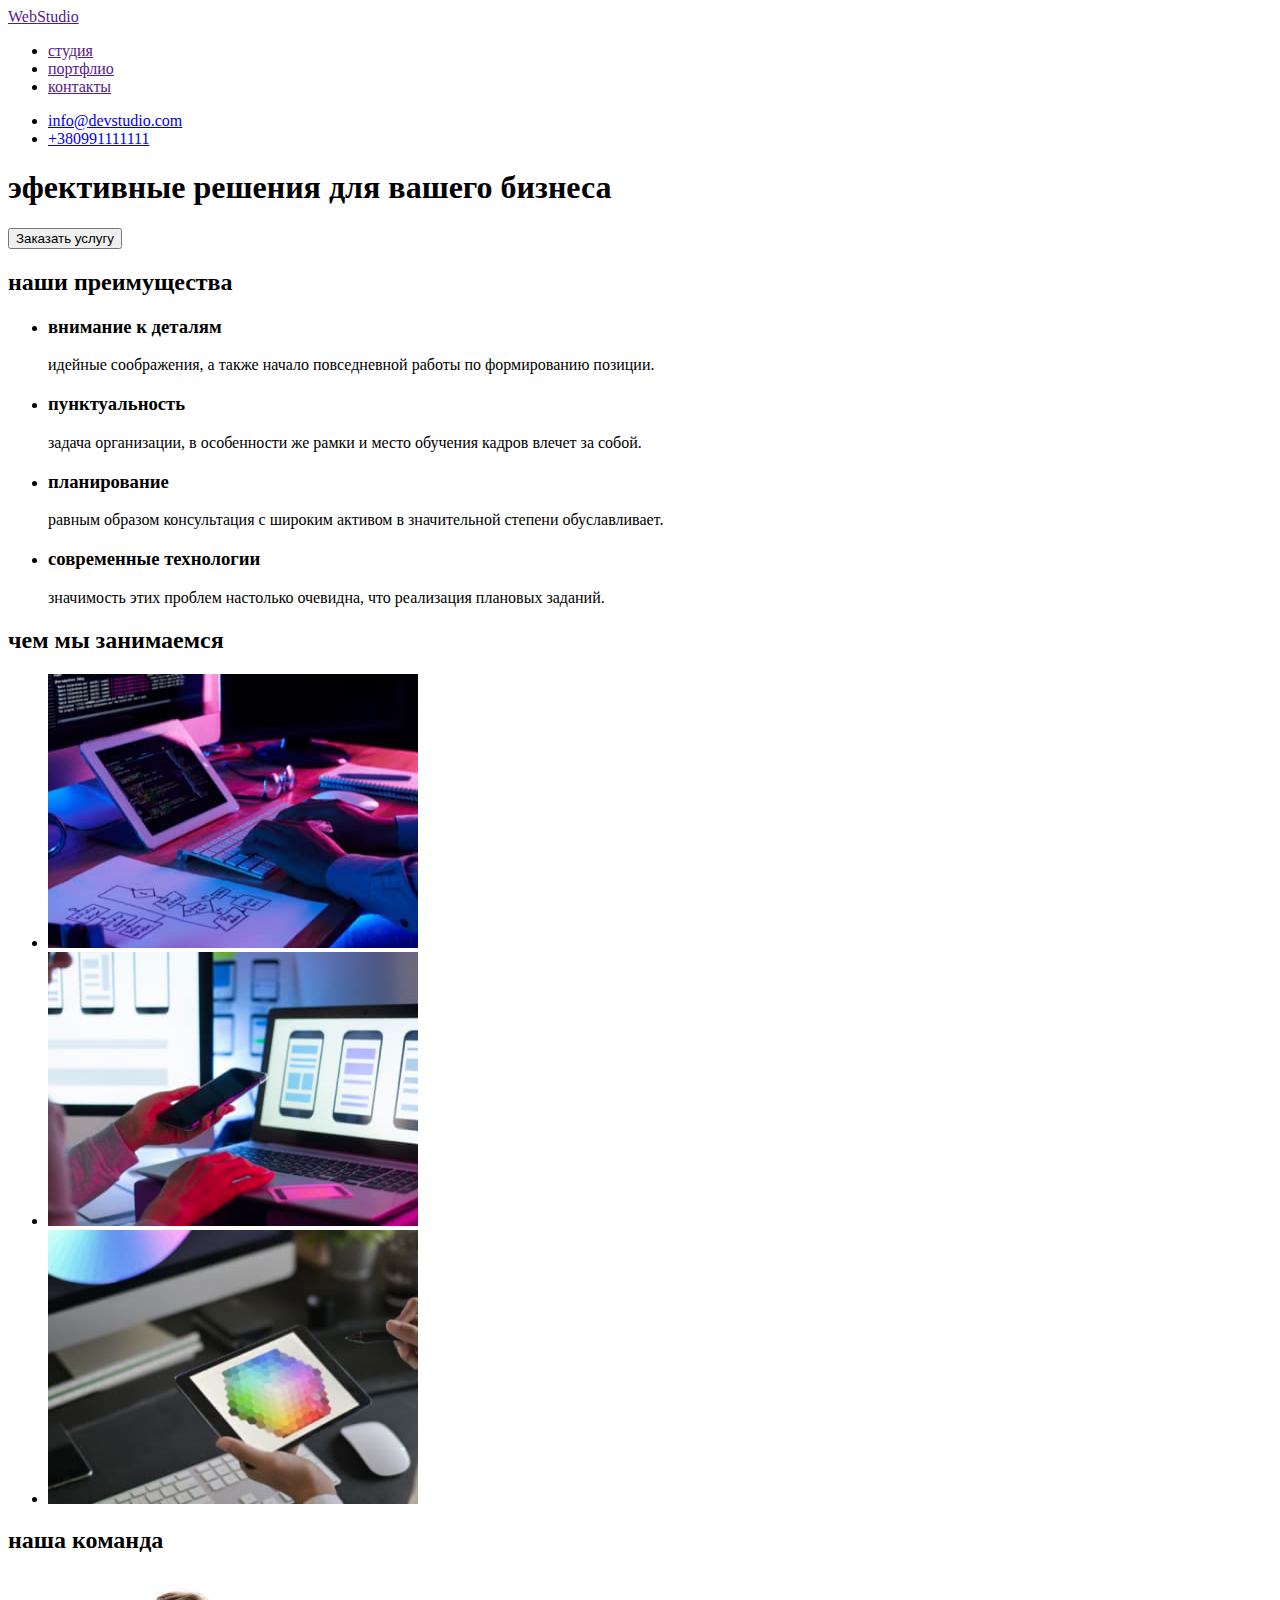
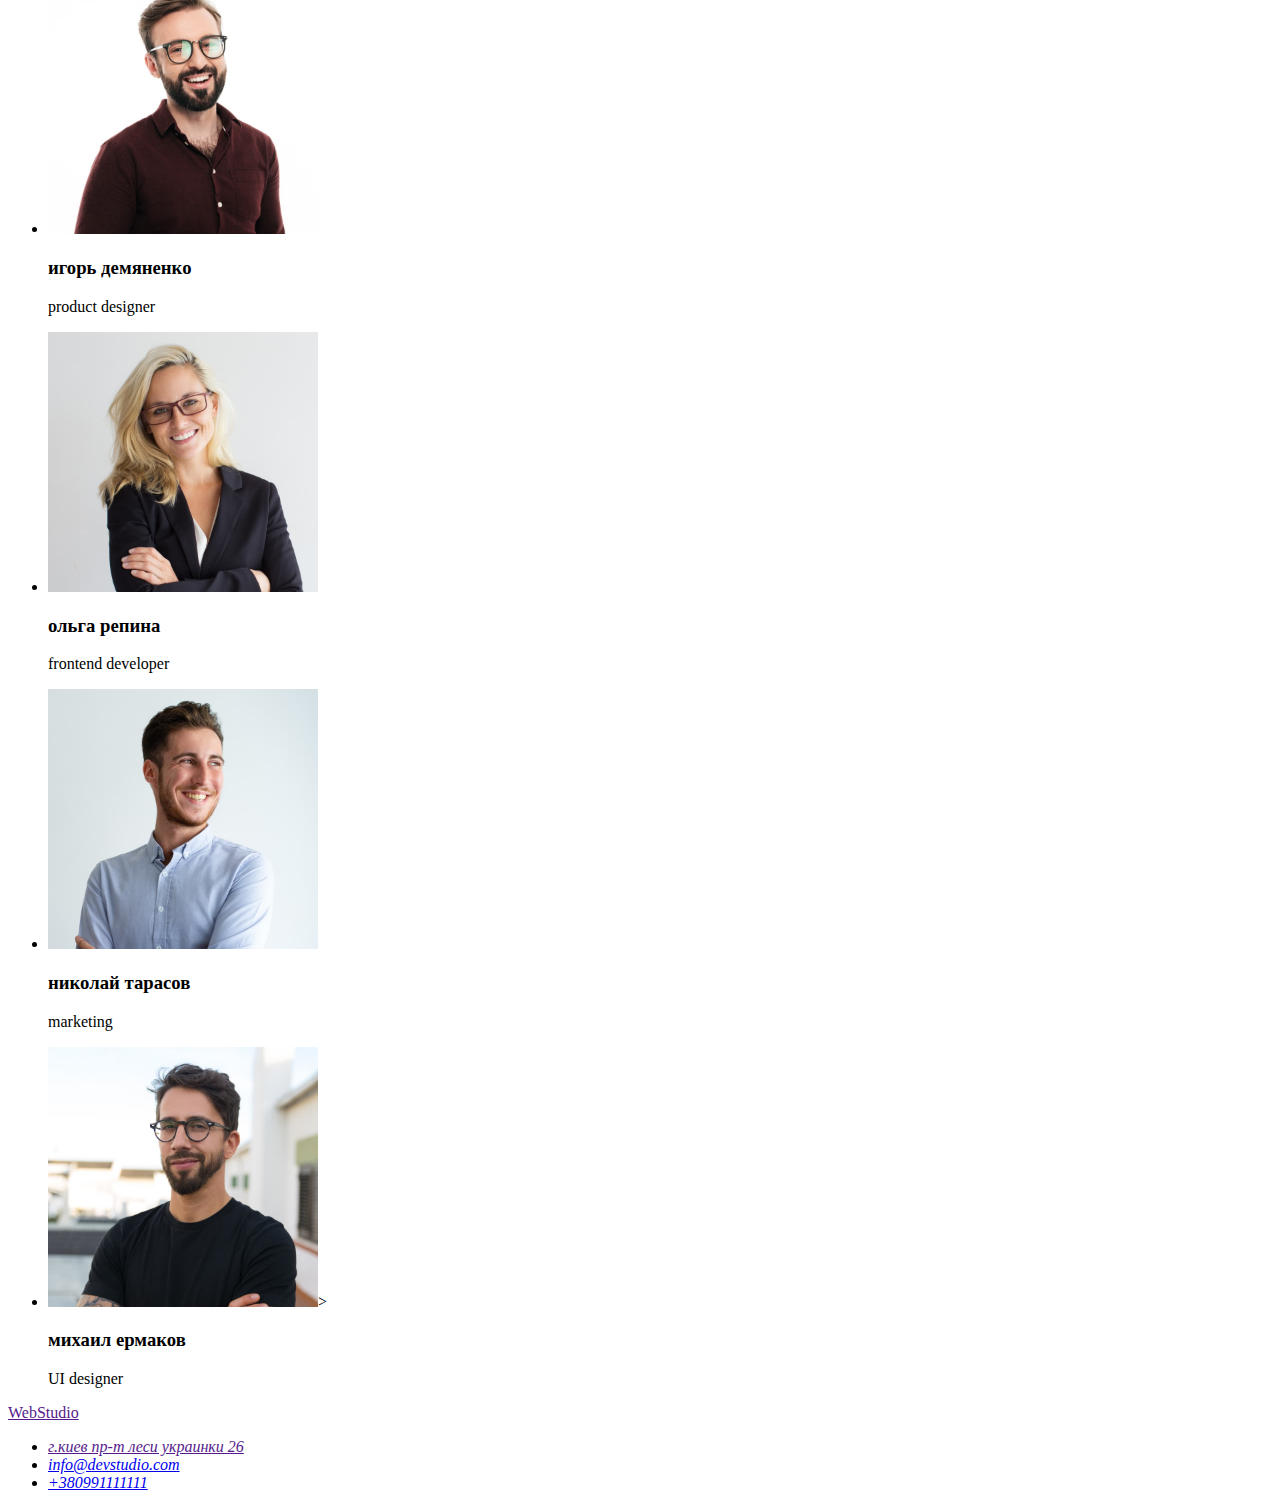
==== index.html @ 28b7150e "start" ====
<!DOCTYPE html>
<html lang="ru">
<head>
    <meta charset="UTF-8" />
    <meta http-equiv="X-UA-Compatible" content="IE=edge" />
    <meta name="viewport" content="width=device-width, initial-scale=1.0" />
    <title>Document</title>
</head>
<body>
    <header>
        <a href="">WebStudio</a>
    <nav>
        <ul>
            <li><a href="">студия</a></li>
            <li><a href="">портфлио</a></li>
            <li><a href="">контакты</a></li>
        </ul>
    </nav>
        <ul>
        <li><a href="info@devstudio.com">info@devstudio.com</a></li>
        <li><a href="+380991111111">+380991111111</a></li>
        </ul>
    </header>
    <main>
        <section>
            <h1>эфективные решения для вашего бизнеса </h1>
            <button type="button">Заказать услугу</button>
        </section>
        <section>
            <h2>наши преимущества</h2>
            <ul>
                <li><h3>внимание к деталям</h3>
                    <p>идейные соображения, а также начало повседневной работы по формированию позиции.</p></li>
                <li> <h3>пунктуальность</h3> 
                    <p> задача организации, в особенности же рамки и место обучения кадров влечет за собой.</p></li>
                <li> <h3>планирование</h3> 
                    <p>равным образом консультация с широким активом в значительной степени обуславливает.</p></li>
                <li> <h3>современные технологии</h3> 
                    <p>значимость этих проблем настолько очевидна, что реализация плановых заданий.</p></li>
            </ul>
                </section>
        <section>
            <h2>чем мы занимаемся</h2>
            <ul>
                <li>
                    <img 
                    src="./images/img-1.jpg" 
                    alt="работает на планшете"
                    width="370"
                    height="274"
                    />
                    </li>
                <li>
                    <img 
                    src="./images/img-2.jpg"
                    alt="держит телефон смотрит в лептоп"
                    width="370"
                    height="274"
                    />
                    </li>
                <li>
                    <img 
                    src="./images/img-3.jpg"
                    alt="рисует в планшете"
                    width="370"
                    height="274"
                    />
                    </li>
            </ul>
        </section>
        <section>
            <h2>наша команда</h2>
            <ul>
                <li>
                    <img 
                    src="./images/img-4.jpg"
                    alt="парень в очках улыбается"
                    width="270"
                    height="260"
                    />
                        <h3>игорь демяненко</h3>
                        <p lang="en">
                        product designer
                        </p>
                    </li>
                <li>
                    <img
                    src="./images/img-5.jpg" 
                    alt="девушка в очках улибается"
                    width="270"
                    height="260"
                    />
                        <h3>ольга репина</h3>
                    <p lang="en">
                    frontend developer
                    </p>
                    </li>
                <li>
                    <img
                    src="./images/img-6.jpg" 
                    alt="парень смотрит в сторону"
                    width="270"
                    height="260"
                    />
                        <h3>николай тарасов</h3>
                    <p lang="en">
                    marketing
                    </p>
                    </li>
                <li>
                    <img 
                    src="./images/img-7.jpg" 
                    alt="парень в очках"
                    width="270"
                    height="260"
                    />>
                        <h3>михаил ермаков </h3>
                    <p lang="en">
                    UI designer
                    </p>
                </li>
            </ul>
        </section>
    </main> 
    <footer>
        <a href="">WebStudio</a>
        <address>
        <ul>
            <li><a href="">г.киев пр-т леси украинки 26</a></li>
            <li><a href="info@devstudio.com">info@devstudio.com</a></li>
            <li><a href="+380991111111">+380991111111</a></li>
            </ul>
        </address>
    </footer>
</body>
</html>
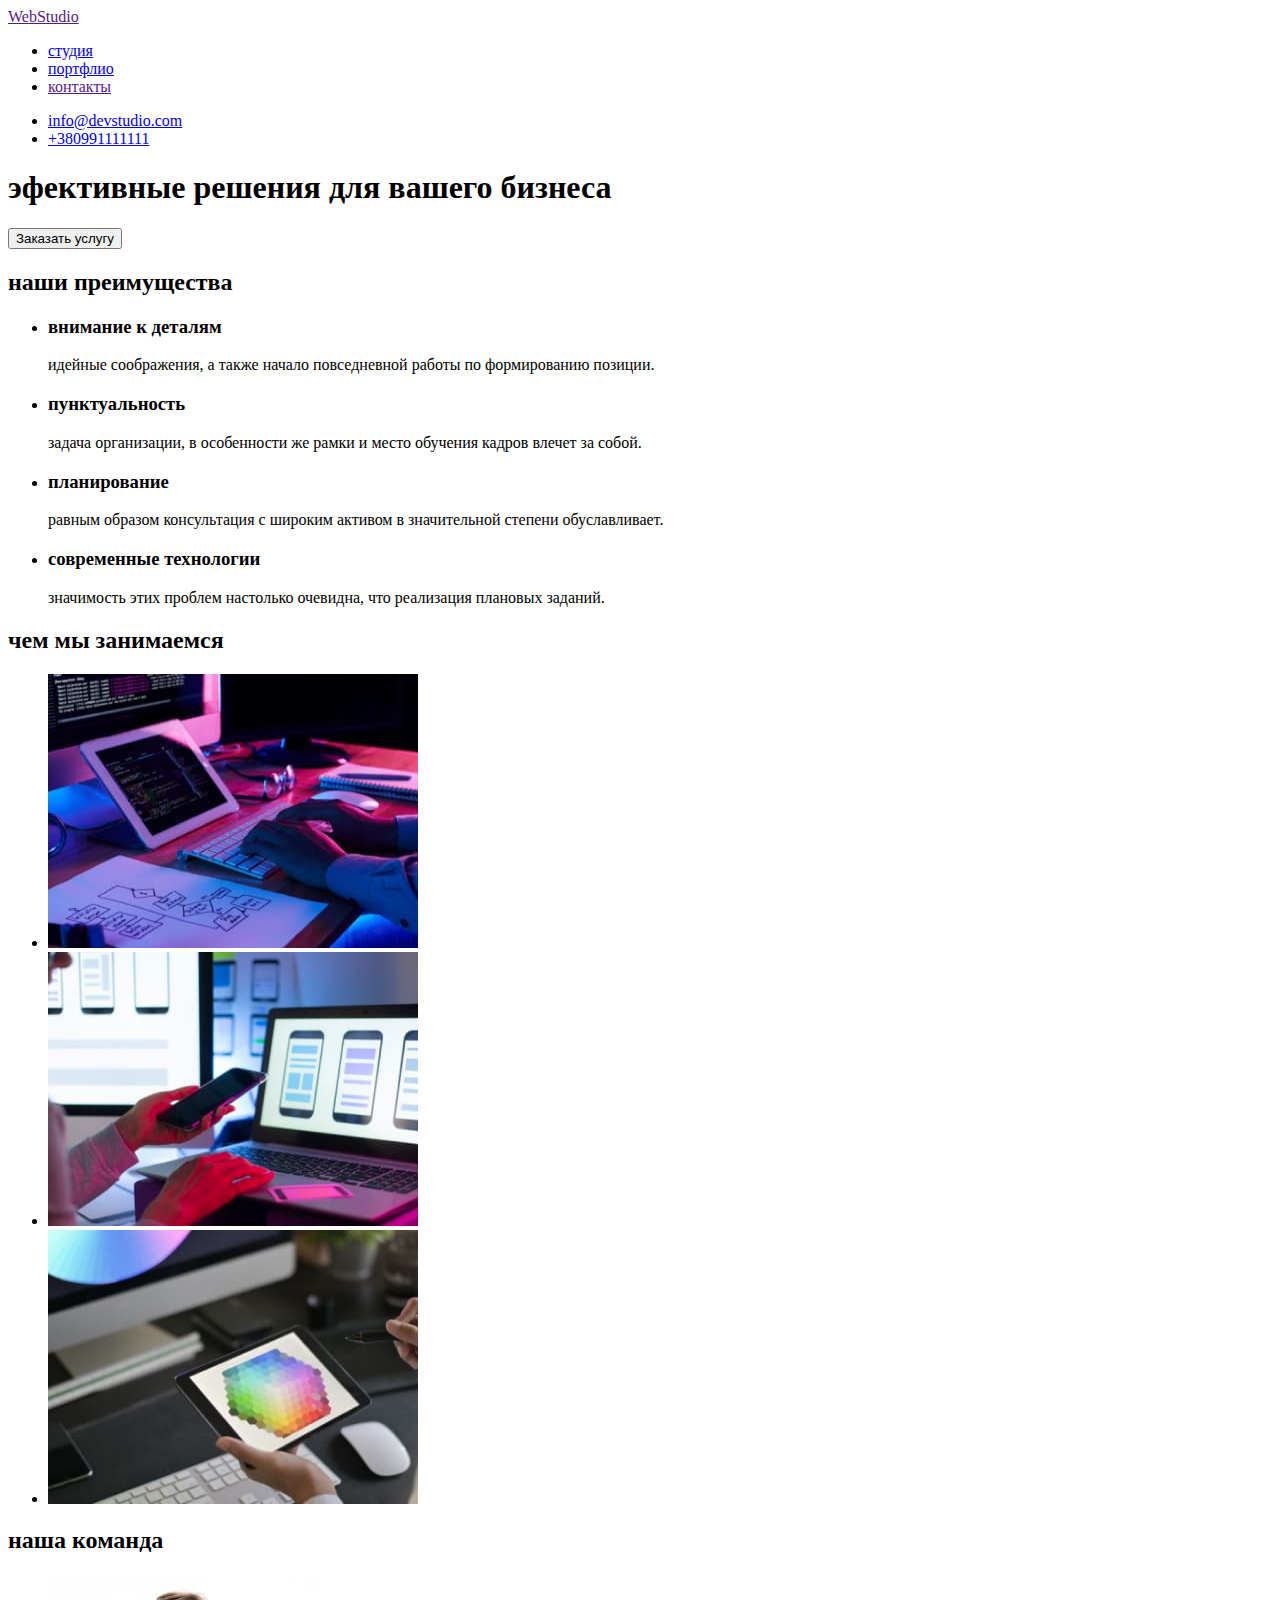
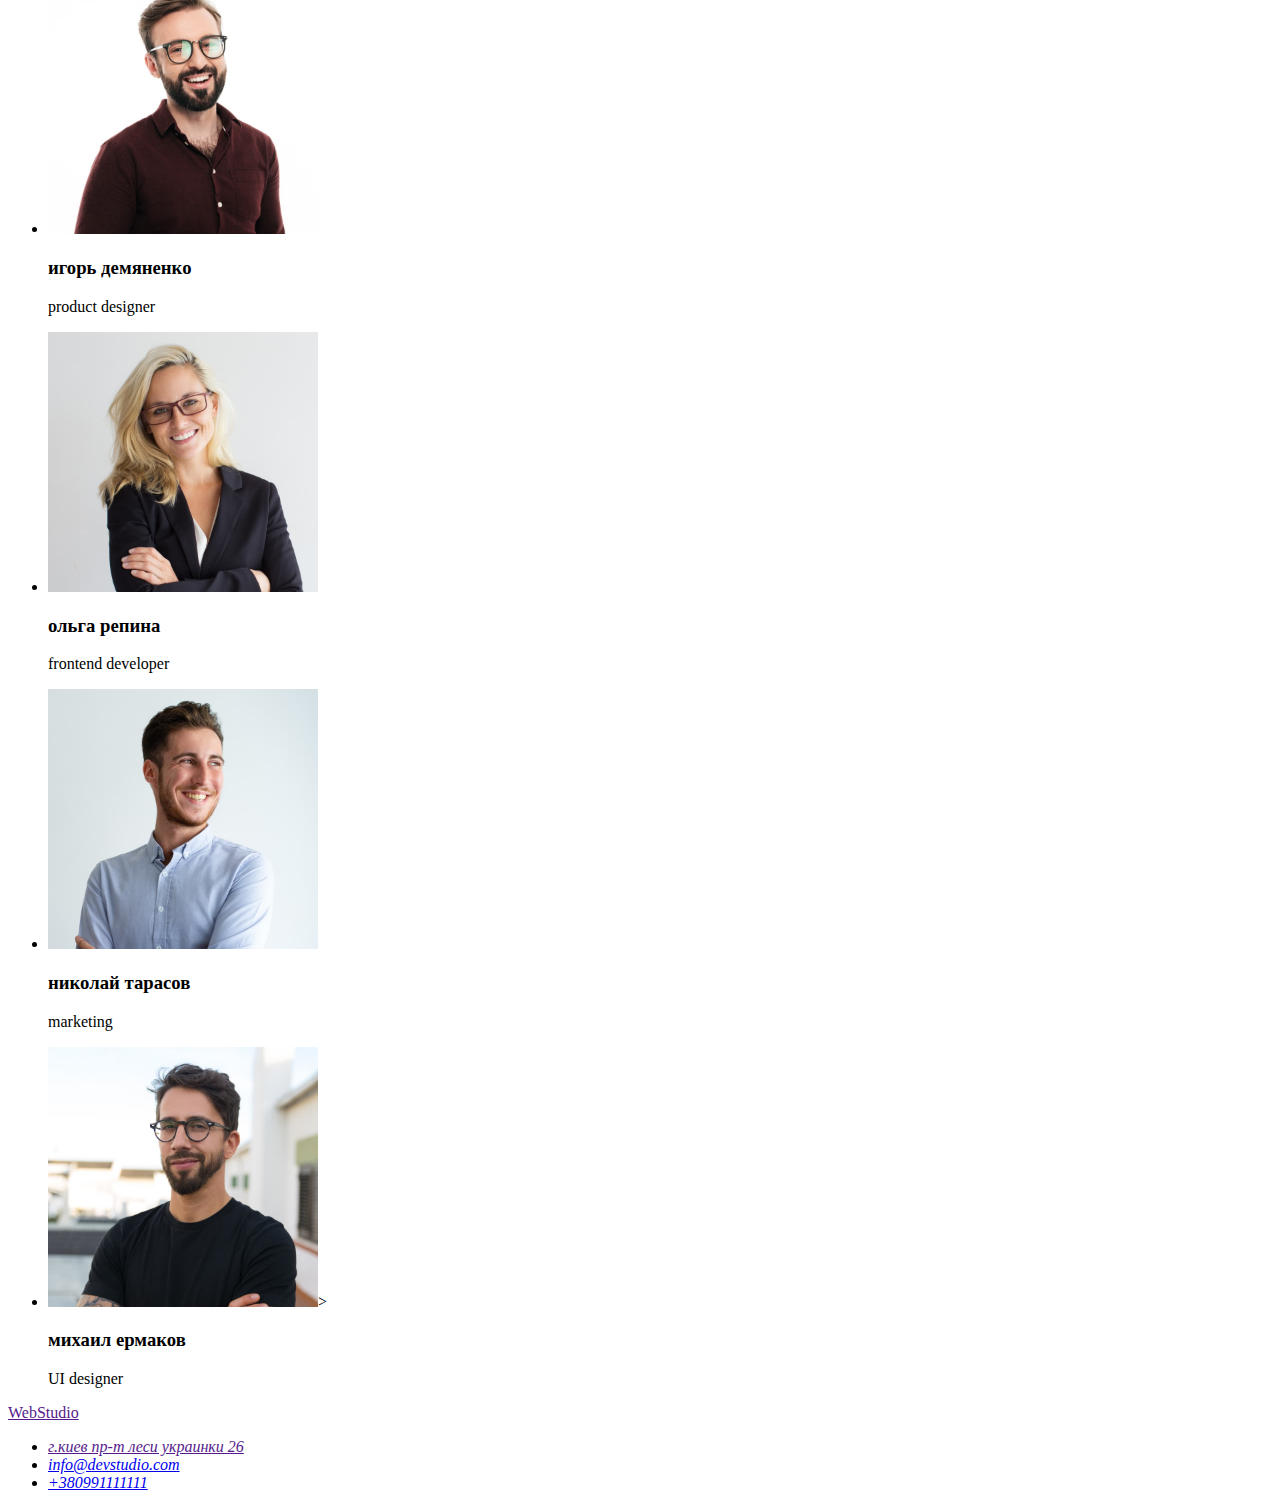
==== commit 05dbca02: "1" ====
--- a/index.html
+++ b/index.html
@@ -11,8 +11,8 @@
         <a href="">WebStudio</a>
     <nav>
         <ul>
-            <li><a href="">студия</a></li>
-            <li><a href="">портфлио</a></li>
+            <li><a href="/index.html">студия</a></li>
+            <li><a href="/portfolio.html">портфлио</a></li>
             <li><a href="">контакты</a></li>
         </ul>
     </nav>
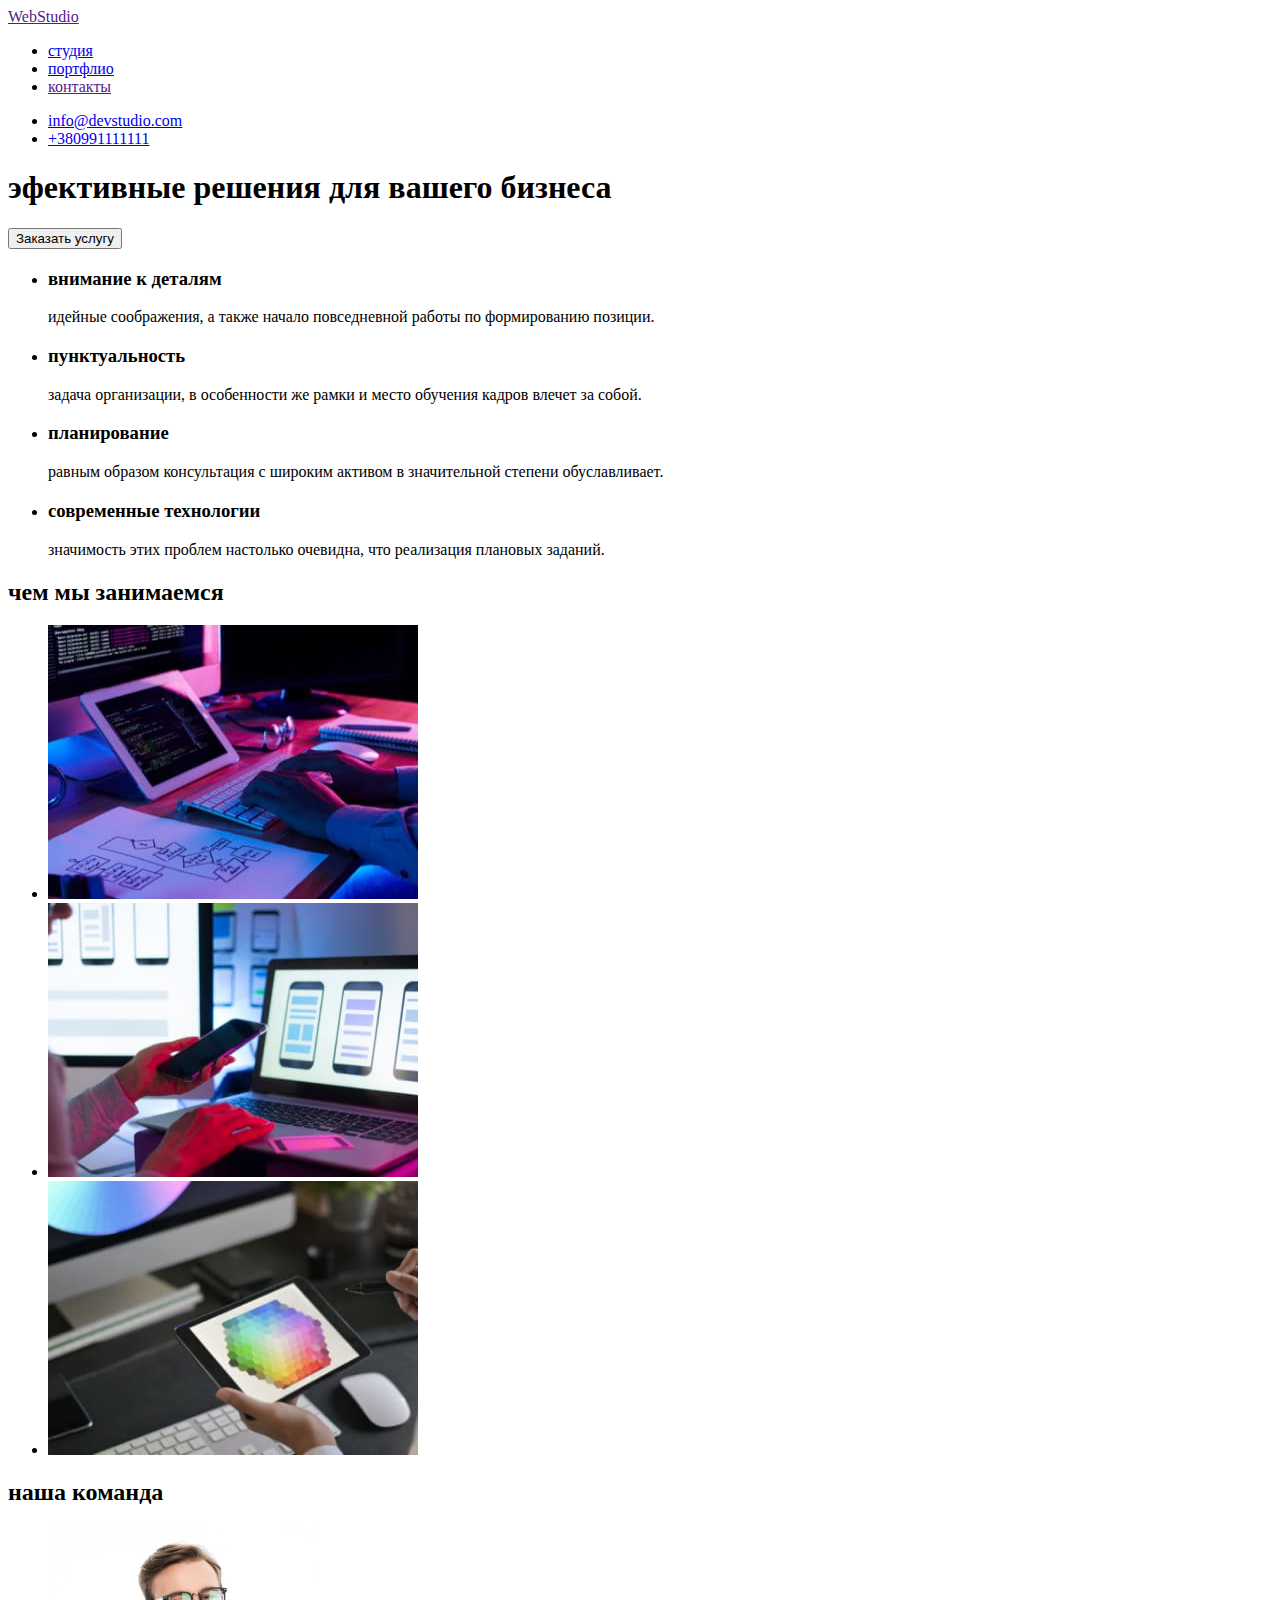
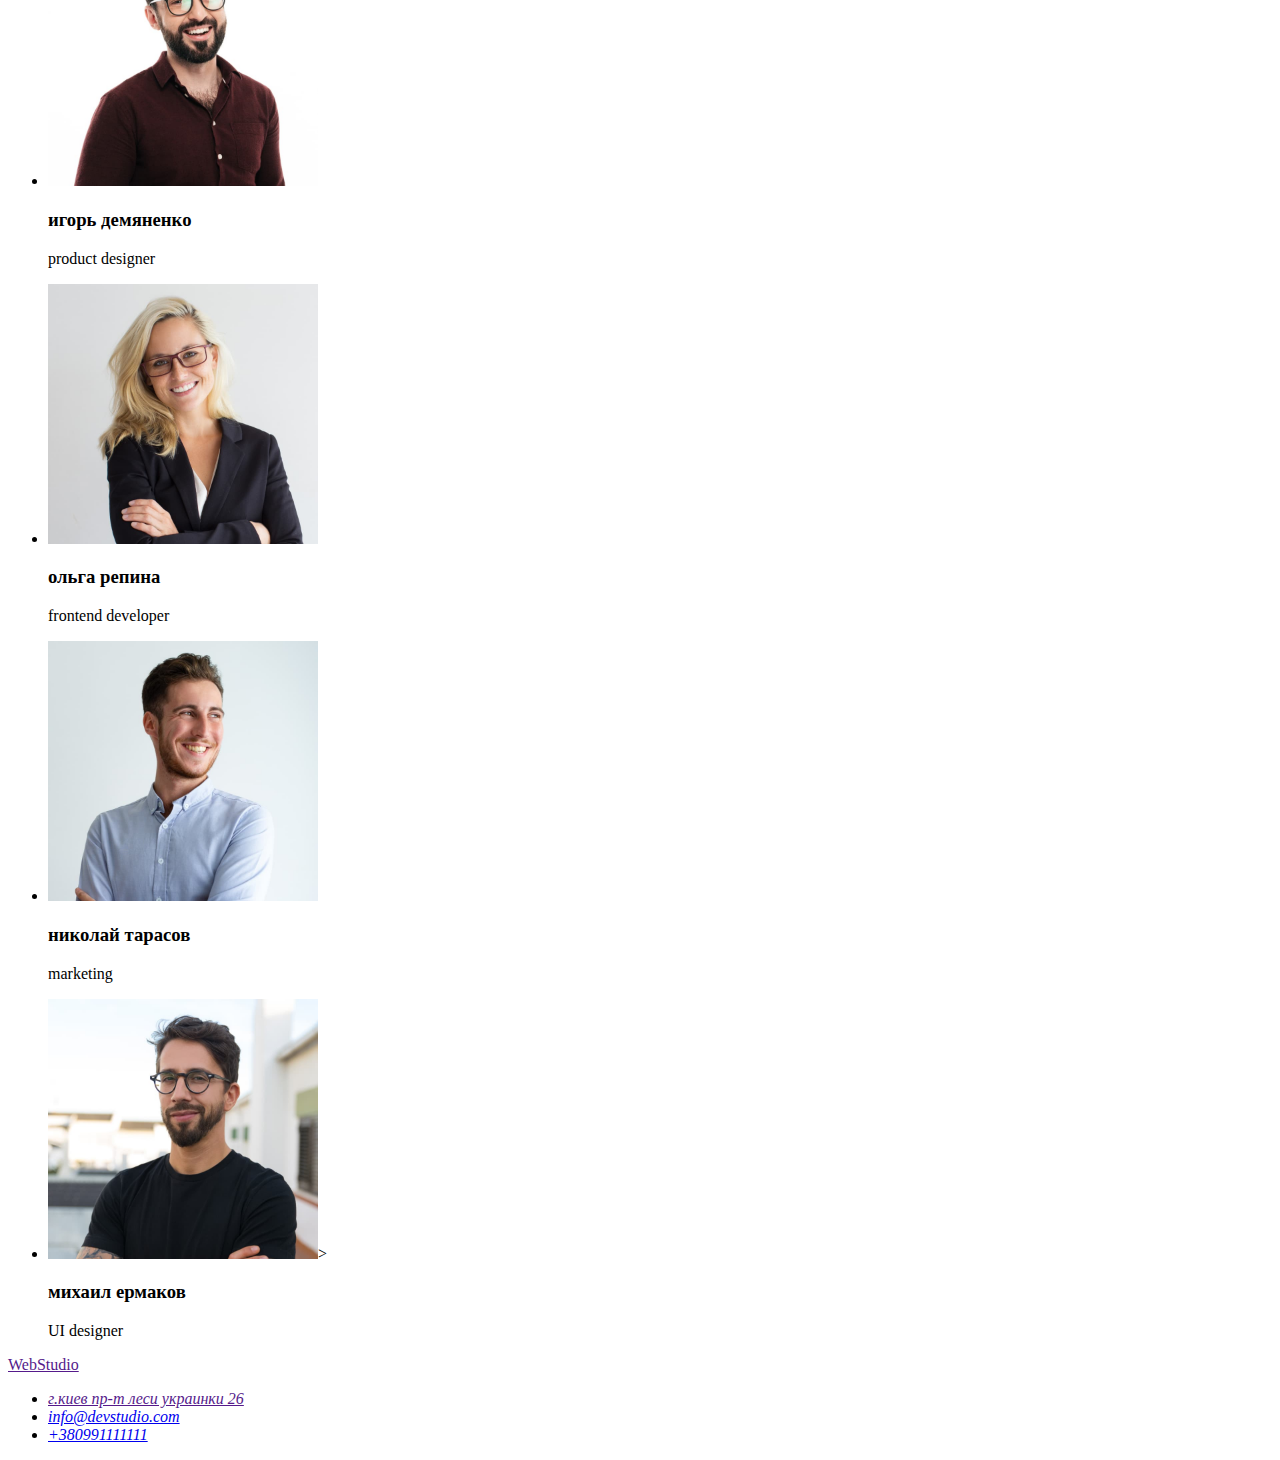
==== commit 9a8b32f8: "A" ====
--- a/index.html
+++ b/index.html
@@ -11,14 +11,14 @@
         <a href="">WebStudio</a>
     <nav>
         <ul>
-            <li><a href="/index.html">студия</a></li>
-            <li><a href="/portfolio.html">портфлио</a></li>
+            <li><a href="./index.html">студия</a></li>
+            <li><a href="./portfolio.html">портфлио</a></li>
             <li><a href="">контакты</a></li>
         </ul>
     </nav>
         <ul>
-        <li><a href="info@devstudio.com">info@devstudio.com</a></li>
-        <li><a href="+380991111111">+380991111111</a></li>
+        <li><a href="mailto:info@devstudio.com">info@devstudio.com</a></li>
+        <li><a href="tel:+380991111111">+380991111111</a></li>
         </ul>
     </header>
     <main>
@@ -27,7 +27,7 @@
             <button type="button">Заказать услугу</button>
         </section>
         <section>
-            <h2>наши преимущества</h2>
+            <h2 hidden>наши преимущества</h2>
             <ul>
                 <li><h3>внимание к деталям</h3>
                     <p>идейные соображения, а также начало повседневной работы по формированию позиции.</p></li>
@@ -127,8 +127,8 @@
         <address>
         <ul>
             <li><a href="">г.киев пр-т леси украинки 26</a></li>
-            <li><a href="info@devstudio.com">info@devstudio.com</a></li>
-            <li><a href="+380991111111">+380991111111</a></li>
+            <li><a href="mailto:info@devstudio.com">info@devstudio.com</a></li>
+            <li><a href="tel:+380991111111">+380991111111</a></li>
             </ul>
         </address>
     </footer>
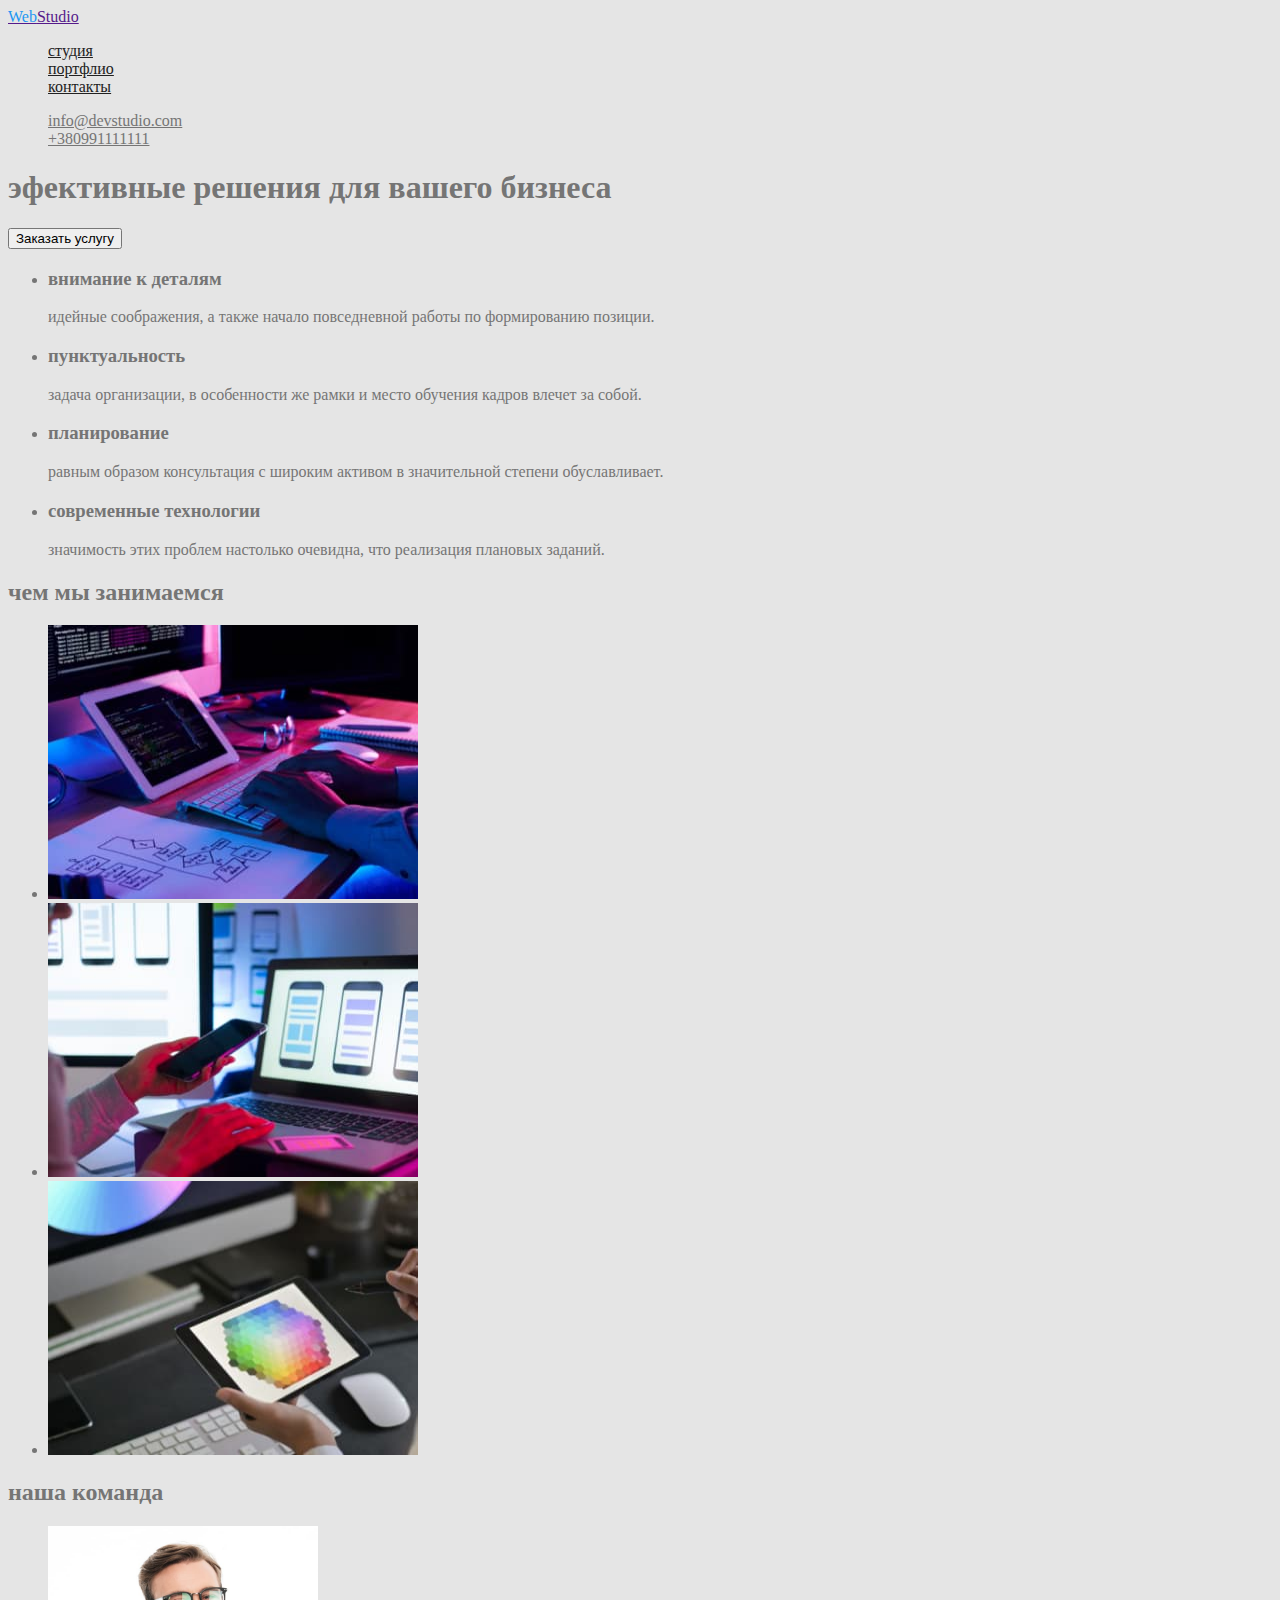
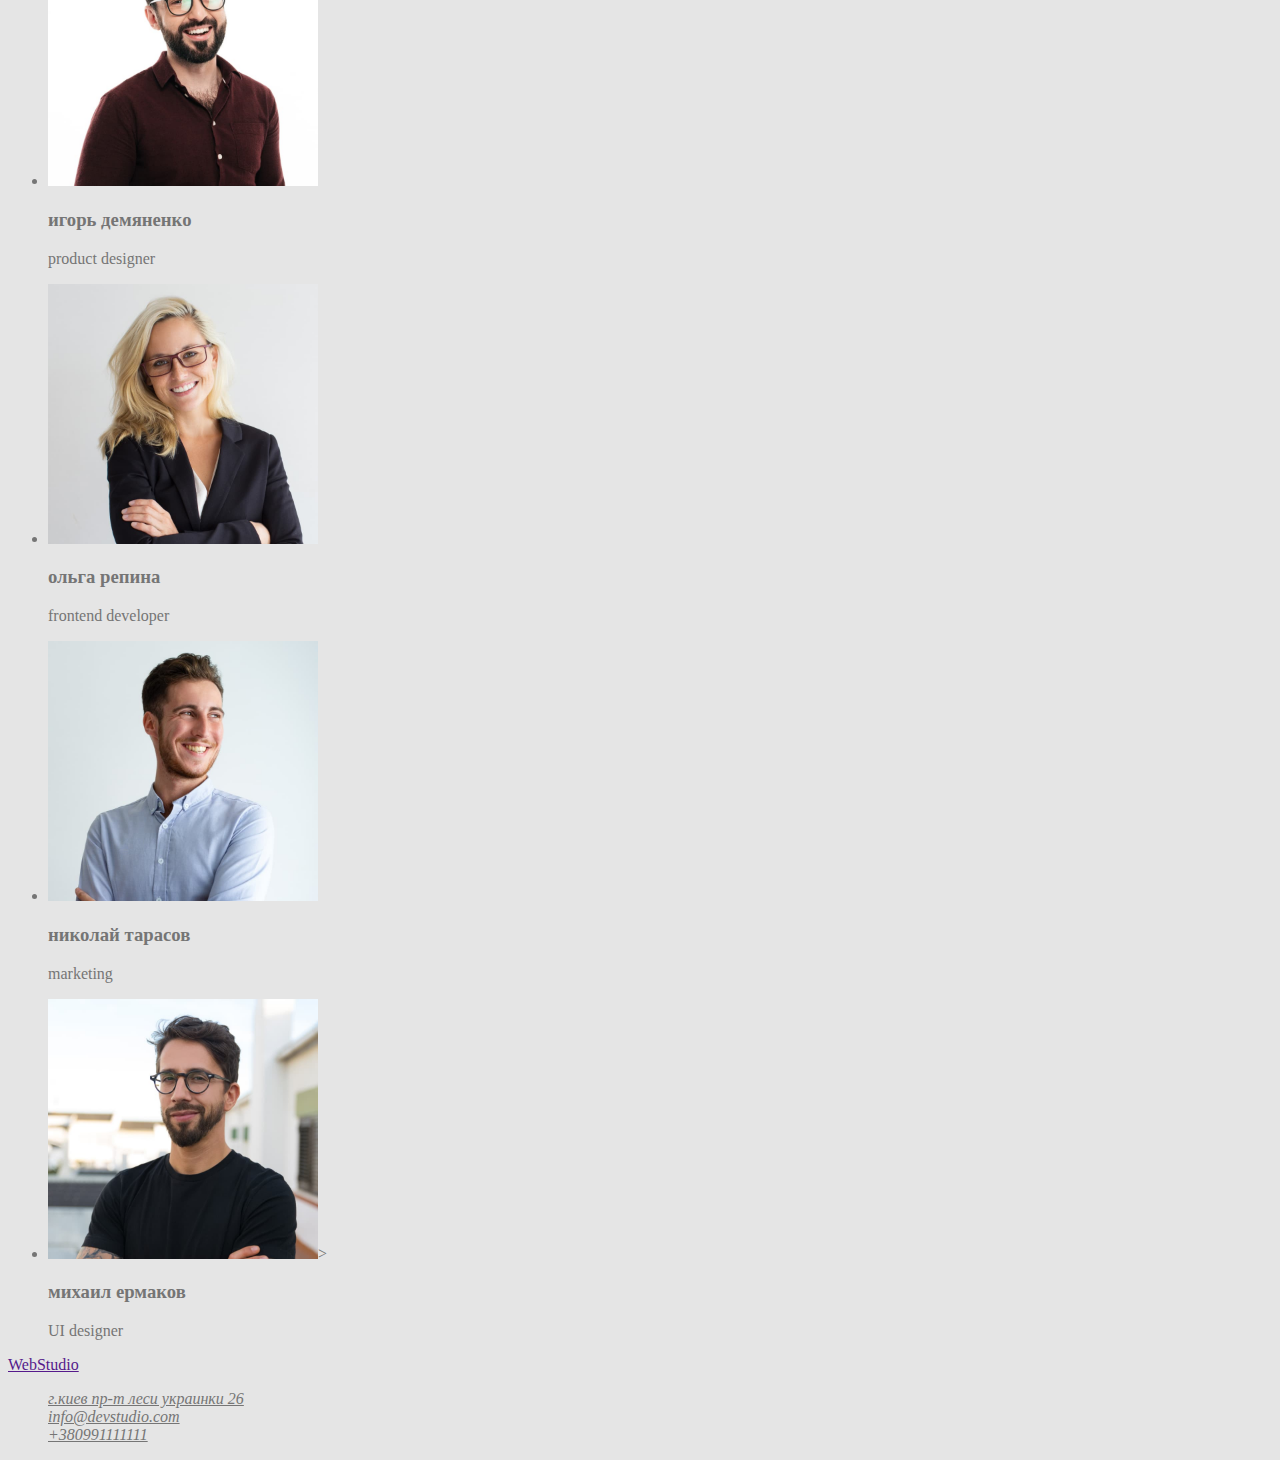
==== commit 508e29c1: "add css" ====
--- a/index.html
+++ b/index.html
@@ -5,33 +5,37 @@
     <meta http-equiv="X-UA-Compatible" content="IE=edge" />
     <meta name="viewport" content="width=device-width, initial-scale=1.0" />
     <title>Document</title>
+    <link rel="stylesheet" href="./css/styles.css">
+    <link rel="preconnect" href="https://fonts.googleapis.com">
+    <link rel="preconnect" href="https://fonts.gstatic.com" crossorigin>
+    <link href="https://fonts.googleapis.com/css2?family=Raleway:wght@700&family=Roboto:wght@400;500;700;900&display=swap" rel="stylesheet">
 </head>
-<body>
+<body> 
     <header>
-        <a href="">WebStudio</a>
+        <a href=""><span class="logo">Web</span>Studio</a>
     <nav>
-        <ul>
+        <ul class="site-nav list">
             <li><a href="./index.html">студия</a></li>
             <li><a href="./portfolio.html">портфлио</a></li>
             <li><a href="">контакты</a></li>
         </ul>
     </nav>
-        <ul>
+        <ul class="auth-nav list">
         <li><a href="mailto:info@devstudio.com">info@devstudio.com</a></li>
         <li><a href="tel:+380991111111">+380991111111</a></li>
         </ul>
     </header>
     <main>
-        <section>
-            <h1>эфективные решения для вашего бизнеса </h1>
+        <section>    
+            <h1> эфективные решения для вашего бизнеса </h1>
             <button type="button">Заказать услугу</button>
         </section>
         <section>
             <h2 hidden>наши преимущества</h2>
             <ul>
-                <li><h3>внимание к деталям</h3>
+                <li ><h3>внимание к деталям</h3>
                     <p>идейные соображения, а также начало повседневной работы по формированию позиции.</p></li>
-                <li> <h3>пунктуальность</h3> 
+                <li> <h3> пунктуальность</h3> 
                     <p> задача организации, в особенности же рамки и место обучения кадров влечет за собой.</p></li>
                 <li> <h3>планирование</h3> 
                     <p>равным образом консультация с широким активом в значительной степени обуславливает.</p></li>
@@ -125,7 +129,7 @@
     <footer>
         <a href="">WebStudio</a>
         <address>
-        <ul>
+        <ul class="auth-nav list" >
             <li><a href="">г.киев пр-т леси украинки 26</a></li>
             <li><a href="mailto:info@devstudio.com">info@devstudio.com</a></li>
             <li><a href="tel:+380991111111">+380991111111</a></li>
--- a/css/styles.css
+++ b/css/styles.css
@@ -0,0 +1,38 @@
+:root{
+    --primery-text-color:#757575;
+    --title-text-color:#212121;
+    --accent-color:#2196F3; 
+    --primery-bg-color:#E5E5E5;
+}
+
+body {
+    background-color: #E5E5E5;
+    color: var(--primery-text-color);   
+}
+.logo{
+    color:var(--accent-color);
+}
+.list{
+    list-style: none;
+}
+.site-nav a {
+    color:var(--title-text-color)
+}
+.site-nav a:hover,
+.site-nav a:focus{
+    color:var(--accent-color);
+}
+.auth-nav a{
+    color: var(--primery-text-color);
+}
+.auth-nav a:hover,
+.auth-nav a:focus{
+    color:var(--accent-color);
+}
+
+/*#212121 текст основного кол */
+/*#757575; текст вторичний кол*/
+/* #E5E5E5 основний фон */
+/* #F5F4FA вторичний фон */
+/* білий #FFFFFF */
+/*#2196F3 акцент*/
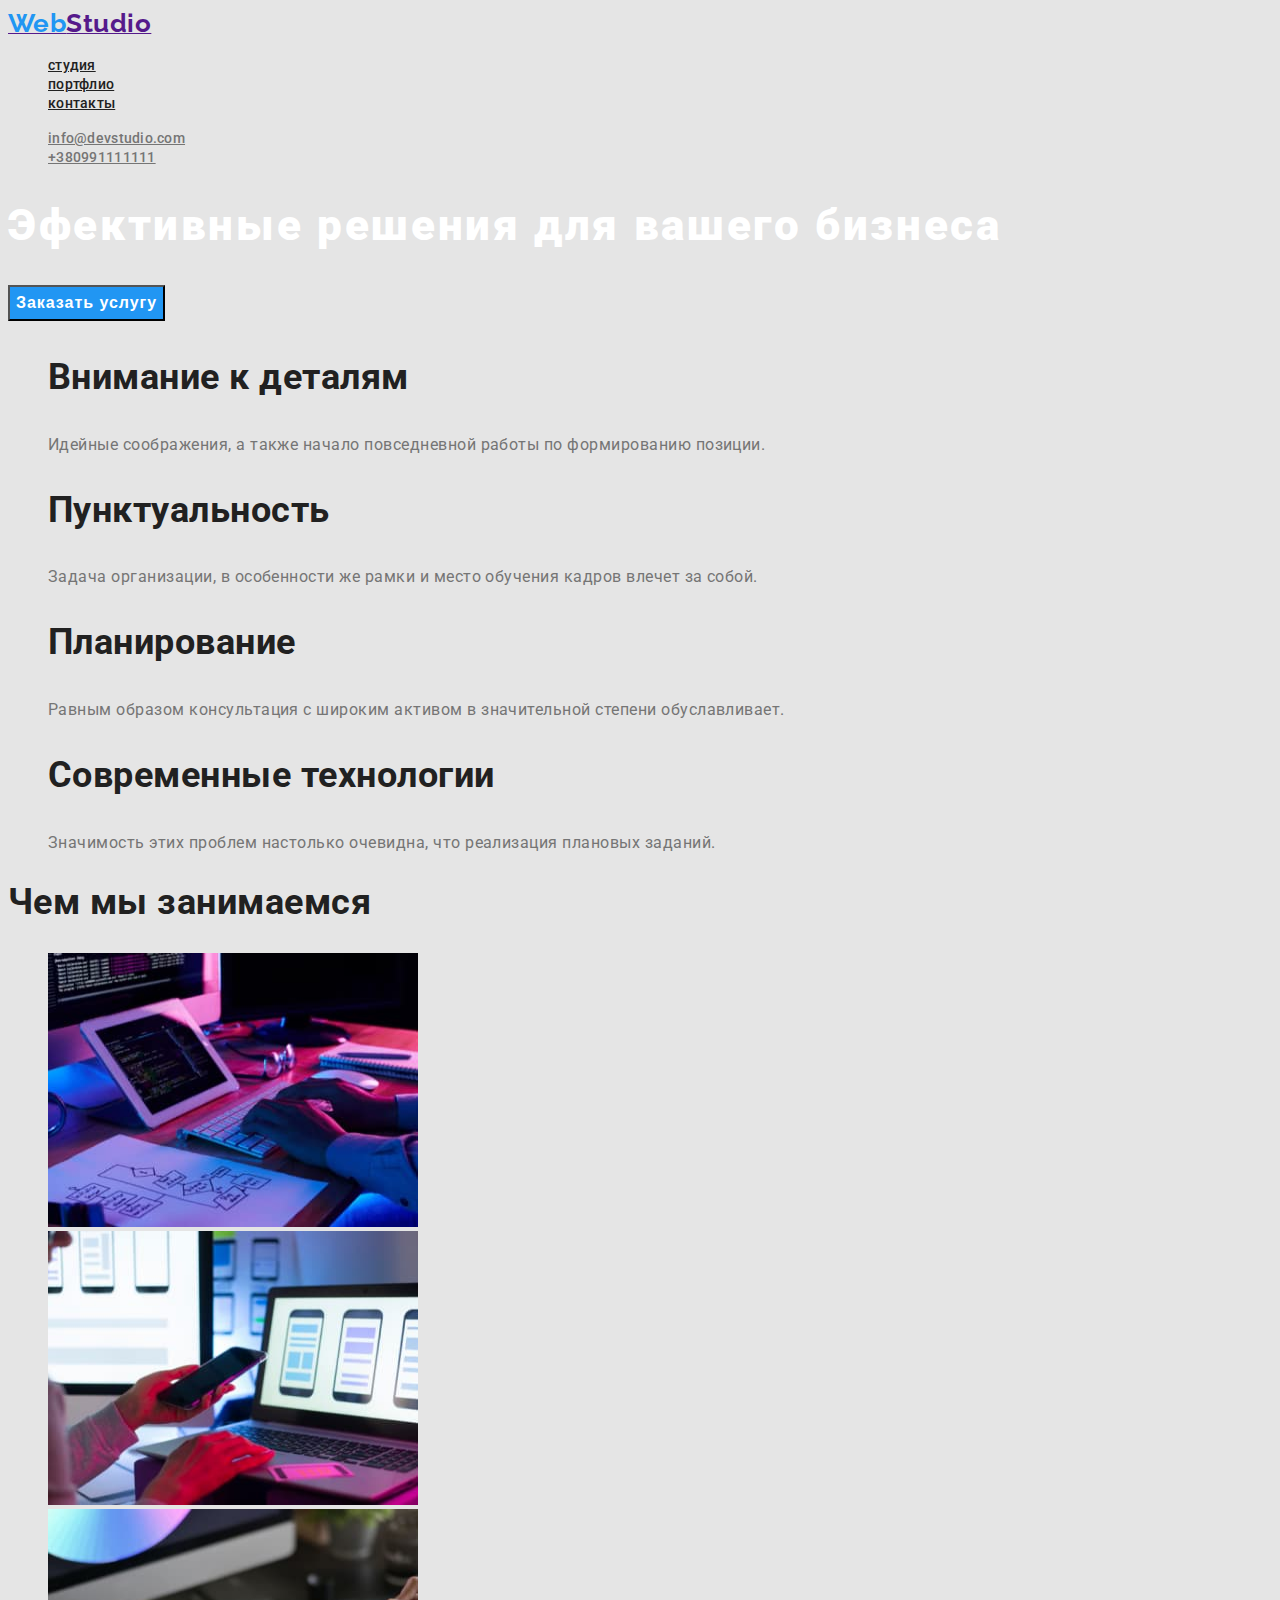
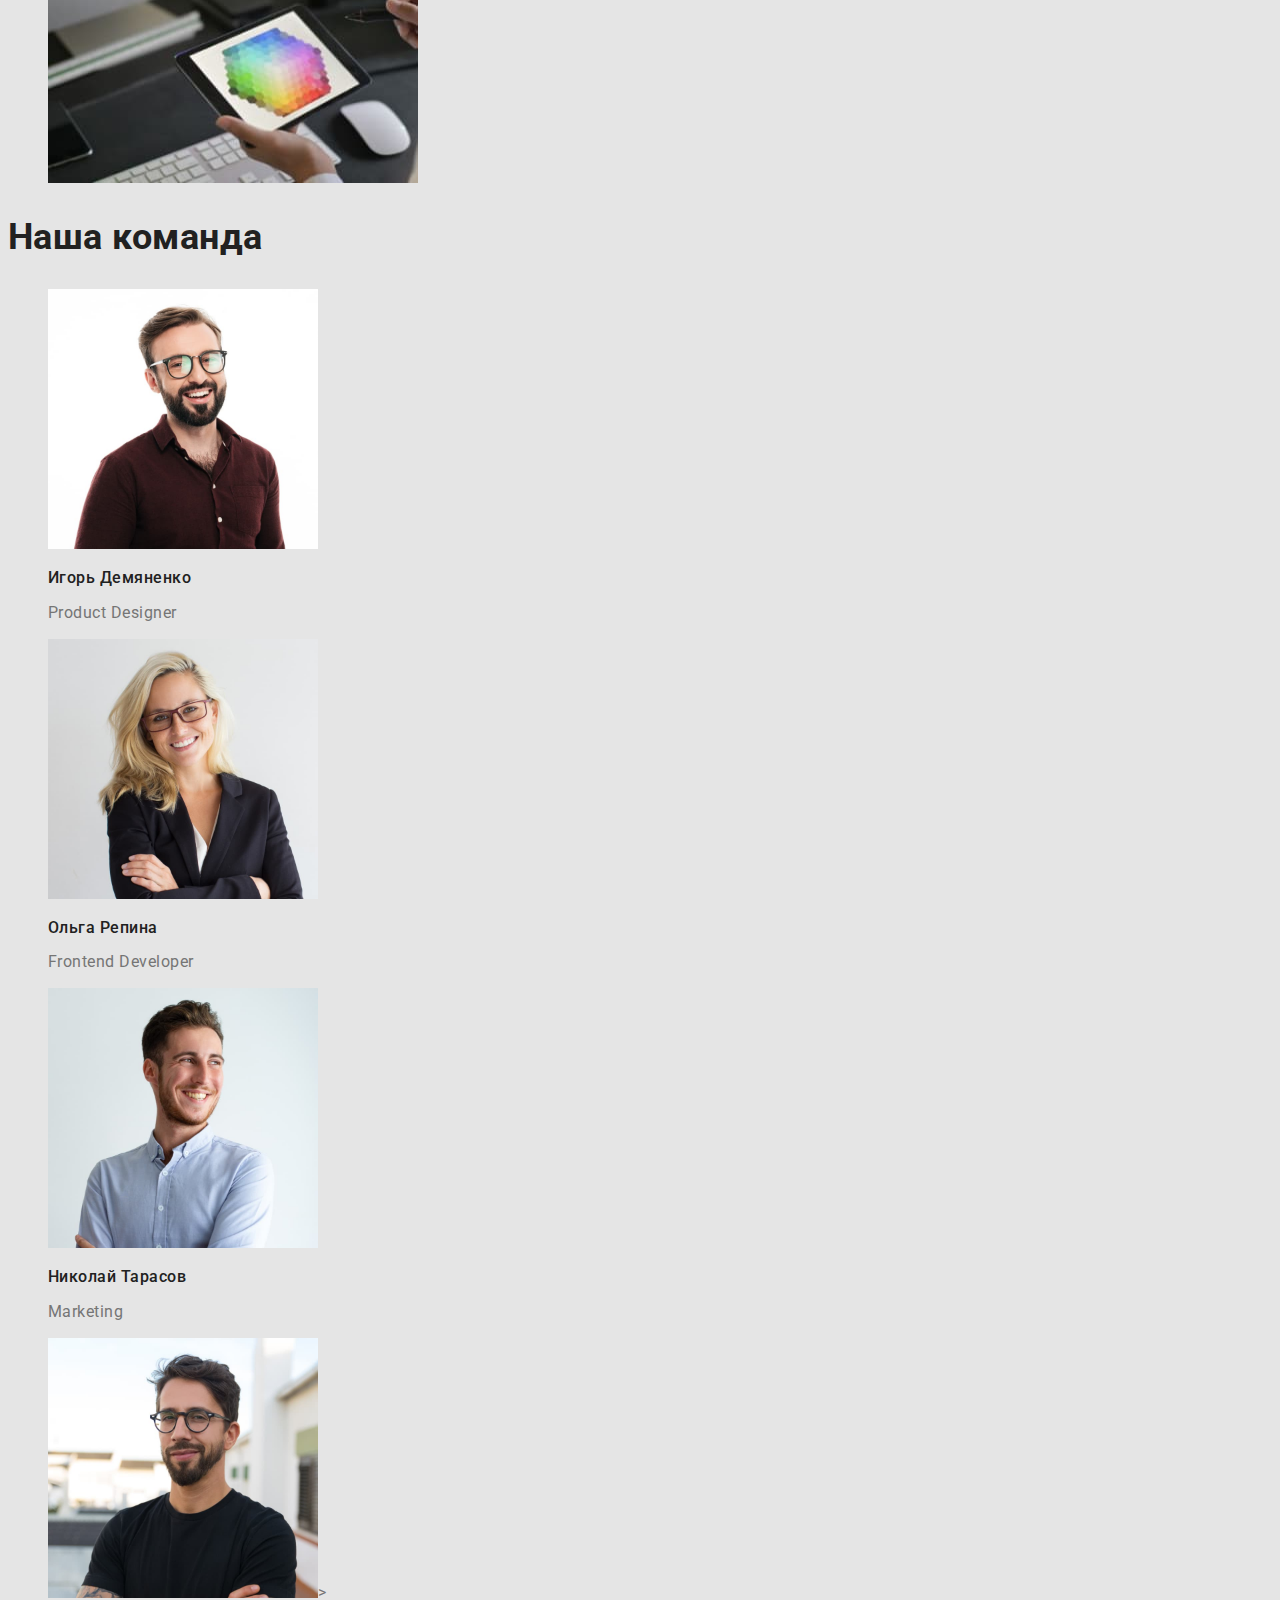
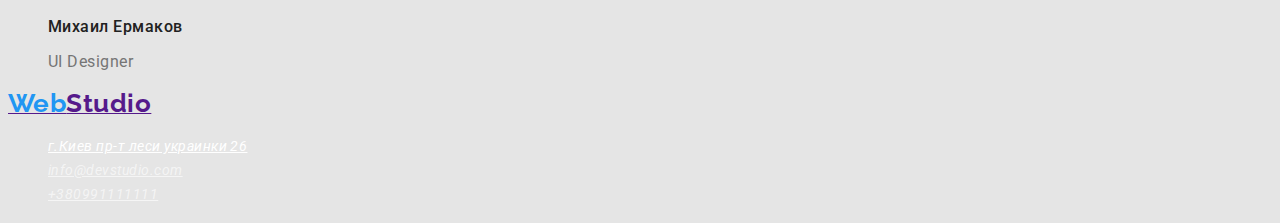
==== commit bf5b94fb: "add css" ====
--- a/index.html
+++ b/index.html
@@ -12,7 +12,7 @@
 </head>
 <body> 
     <header>
-        <a href=""><span class="logo">Web</span>Studio</a>
+        <a href=""><span class="logo"><span class="logo-color">Web</span>Studio</span></a>
     <nav>
         <ul class="site-nav list">
             <li><a href="./index.html">студия</a></li>
@@ -26,26 +26,26 @@
         </ul>
     </header>
     <main>
-        <section>    
-            <h1> эфективные решения для вашего бизнеса </h1>
-            <button type="button">Заказать услугу</button>
+        <section class="hero">    
+            <h1 class="hero-title"> Эфективные решения для вашего бизнеса </h1>
+            <button class="button-order" type="button">Заказать услугу</button>
         </section>
         <section>
-            <h2 hidden>наши преимущества</h2>
-            <ul>
-                <li ><h3>внимание к деталям</h3>
-                    <p>идейные соображения, а также начало повседневной работы по формированию позиции.</p></li>
-                <li> <h3> пунктуальность</h3> 
-                    <p> задача организации, в особенности же рамки и место обучения кадров влечет за собой.</p></li>
-                <li> <h3>планирование</h3> 
-                    <p>равным образом консультация с широким активом в значительной степени обуславливает.</p></li>
-                <li> <h3>современные технологии</h3> 
-                    <p>значимость этих проблем настолько очевидна, что реализация плановых заданий.</p></li>
+            <h2 hidden>Наши преимущества</h2>
+            <ul class="advantage list" >
+                <li ><h3 class="title">Внимание к деталям</h3>
+                    <p class="text">Идейные соображения, а также начало повседневной работы по формированию позиции.</p></li>
+                <li> <h3 class="title"> Пунктуальность</h3> 
+                    <p class="text"> Задача организации, в особенности же рамки и место обучения кадров влечет за собой.</p></li>
+                <li> <h3 class="title">Планирование</h3> 
+                    <p class="text">Равным образом консультация с широким активом в значительной степени обуславливает.</p></li>
+                <li> <h3 class="title">Современные технологии</h3> 
+                    <p class="text">Значимость этих проблем настолько очевидна, что реализация плановых заданий.</p></li>
             </ul>
                 </section>
         <section>
-            <h2>чем мы занимаемся</h2>
-            <ul>
+            <h2 class="title" >Чем мы занимаемся</h2>
+            <ul class="list">
                 <li>
                     <img 
                     src="./images/img-1.jpg" 
@@ -73,8 +73,8 @@
             </ul>
         </section>
         <section>
-            <h2>наша команда</h2>
-            <ul>
+            <h2 class="title">Наша команда</h2>
+            <ul class="list" >
                 <li>
                     <img 
                     src="./images/img-4.jpg"
@@ -82,9 +82,9 @@
                     width="270"
                     height="260"
                     />
-                        <h3>игорь демяненко</h3>
-                        <p lang="en">
-                        product designer
+                        <h3 class="names">Игорь Демяненко</h3>
+                        <p lang="en"class="position">
+                        Product Designer
                         </p>
                     </li>
                 <li>
@@ -94,9 +94,9 @@
                     width="270"
                     height="260"
                     />
-                        <h3>ольга репина</h3>
-                    <p lang="en">
-                    frontend developer
+                        <h3 class="names">Ольга Репина</h3>
+                    <p lang="en"class="position">
+                    Frontend Developer
                     </p>
                     </li>
                 <li>
@@ -106,9 +106,9 @@
                     width="270"
                     height="260"
                     />
-                        <h3>николай тарасов</h3>
-                    <p lang="en">
-                    marketing
+                        <h3 class="names">Николай Тарасов</h3>
+                    <p lang="en"class="position">
+                    Marketing
                     </p>
                     </li>
                 <li>
@@ -118,21 +118,21 @@
                     width="270"
                     height="260"
                     />>
-                        <h3>михаил ермаков </h3>
-                    <p lang="en">
-                    UI designer
+                        <h3 class="names">Михаил Ермаков </h3>
+                    <p lang="en" class="position">
+                    UI Designer
                     </p>
                 </li>
             </ul>
         </section>
     </main> 
     <footer>
-        <a href="">WebStudio</a>
+        <a href=""><span class="logo"><span class="logo-color">Web</span>Studio</span></a>
         <address>
-        <ul class="auth-nav list" >
-            <li><a href="">г.киев пр-т леси украинки 26</a></li>
-            <li><a href="mailto:info@devstudio.com">info@devstudio.com</a></li>
-            <li><a href="tel:+380991111111">+380991111111</a></li>
+        <ul class="list" >
+            <li><a class="adress" href="">г.Киев пр-т леси украинки 26</a></li>
+            <li><a class="contacts" href="mailto:info@devstudio.com">info@devstudio.com</a></li>
+            <li><a class="contacts" href="tel:+380991111111">+380991111111</a></li>
             </ul>
         </address>
     </footer>
--- a/css/styles.css
+++ b/css/styles.css
@@ -6,17 +6,32 @@
 }
 
 body {
-    background-color: #E5E5E5;
-    color: var(--primery-text-color);   
+    background-color: var(--primery-bg-color);
+    color: var(--primery-text-color);
+    font-family:Roboto, sans-serif;  
+    letter-spacing: 0.03em;
+}
+h2,h3{
+    color:var(--title-text-color);
 }
 .logo{
+    font-family: Raleway,sans-serif;
+    font-weight: bold;
+    font-size: 26px;
+    line-height: 1.2;
+}
+.logo-color{
     color:var(--accent-color);
 }
 .list{
     list-style: none;
 }
 .site-nav a {
-    color:var(--title-text-color)
+    color:var(--title-text-color);
+    font-weight: 500;
+    font-size: 14px;
+    line-height: 1.14;
+    letter-spacing: 0.02em;
 }
 .site-nav a:hover,
 .site-nav a:focus{
@@ -24,10 +39,90 @@
 }
 .auth-nav a{
     color: var(--primery-text-color);
+    font-weight: 500;
+    font-size: 14px;
+    line-height: 1.14;
+    letter-spacing: 0.02em;
 }
 .auth-nav a:hover,
 .auth-nav a:focus{
     color:var(--accent-color);
+}
+
+.hero-title{
+    font-weight: 900;
+    font-size: 44px;
+    line-height: 1.36;
+    letter-spacing: 0.06em;
+    color: #FFFFFF;
+}
+.title{
+    font-weight: bold;
+    font-size: 36px;
+    line-height: 1.16;
+}
+.avantage.list .title{
+    font-weight: bold;
+    font-size: 14px;
+    line-height: 1.42;
+}
+.avantage.list .text{
+    font-size: 14px;
+    line-height: 1.71;
+}
+.button-order{
+    background-color:var(--accent-color);
+    color: #fff;;
+    font-weight: bold;
+    font-size: 16px;
+    line-height: 1.87;
+    letter-spacing: 0.06em;
+}
+
+.button-order:hover,
+.button-order:focus{
+    background-color:#188CE8;
+}
+.button-filter{
+    background-color:#F5F4FA;
+    font-weight: 500;
+    font-size: 16px;
+    line-height: 1.62;
+}
+.button-filter:hover,
+.button-filter:focus{
+    background-color:var(--accent-color);
+    color:#FFFFFF
+}
+.adress{
+    font-size: 14px;
+    line-height: 1.71;
+    color: #FFFFFF;
+}
+
+.contacts{
+    font-size: 14px;
+    line-height: 1.71;
+    color: rgba(255, 255, 255, 0.6);
+}
+.names{
+    font-weight: 500;
+    font-size: 16px;
+    line-height: 1.18;
+}
+.position{
+    font-size: 16px;
+    line-height: 1.18;
+}
+.project-name{
+    font-weight: bold;
+    font-size: 18px;
+    line-height: 2;
+    letter-spacing: 0.06em;
+}
+.project-type .text {
+    font-size: 16px;
+    line-height: 1.87;
 }
 
 /*#212121 текст основного кол */
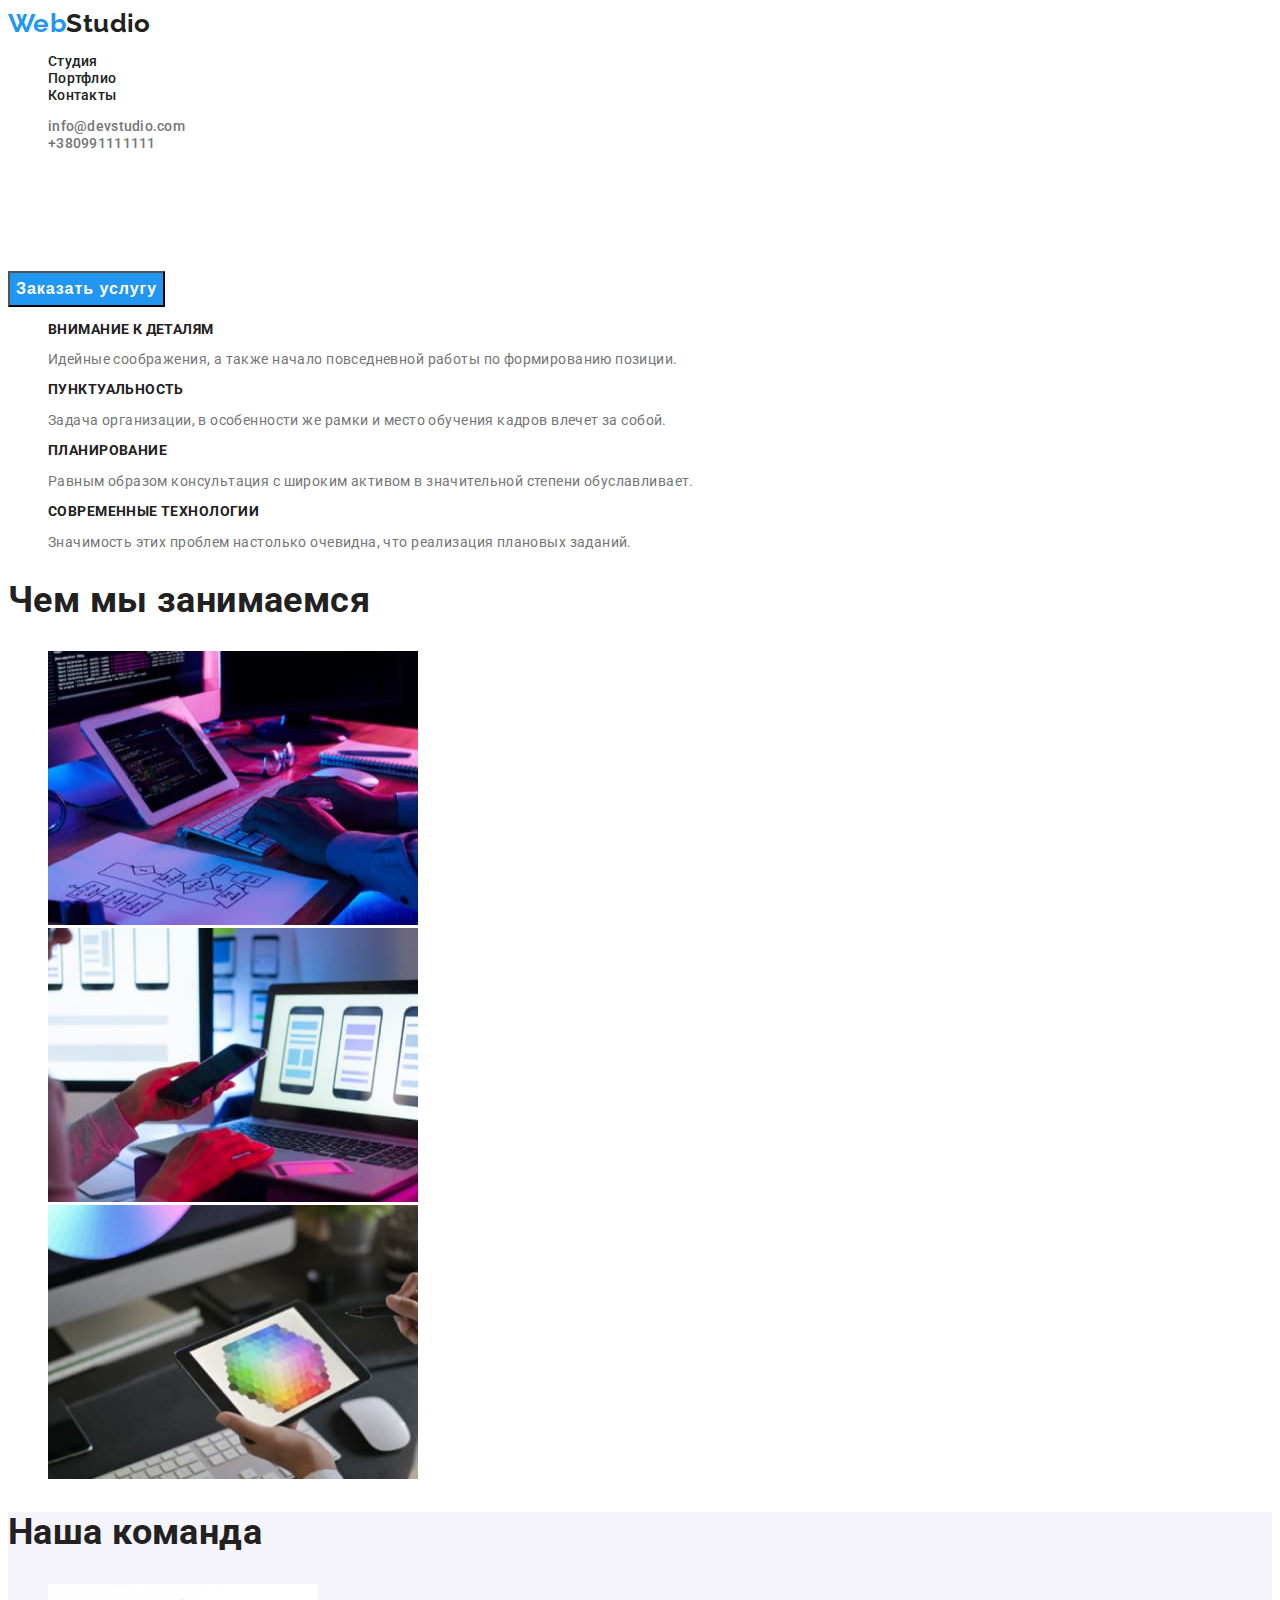
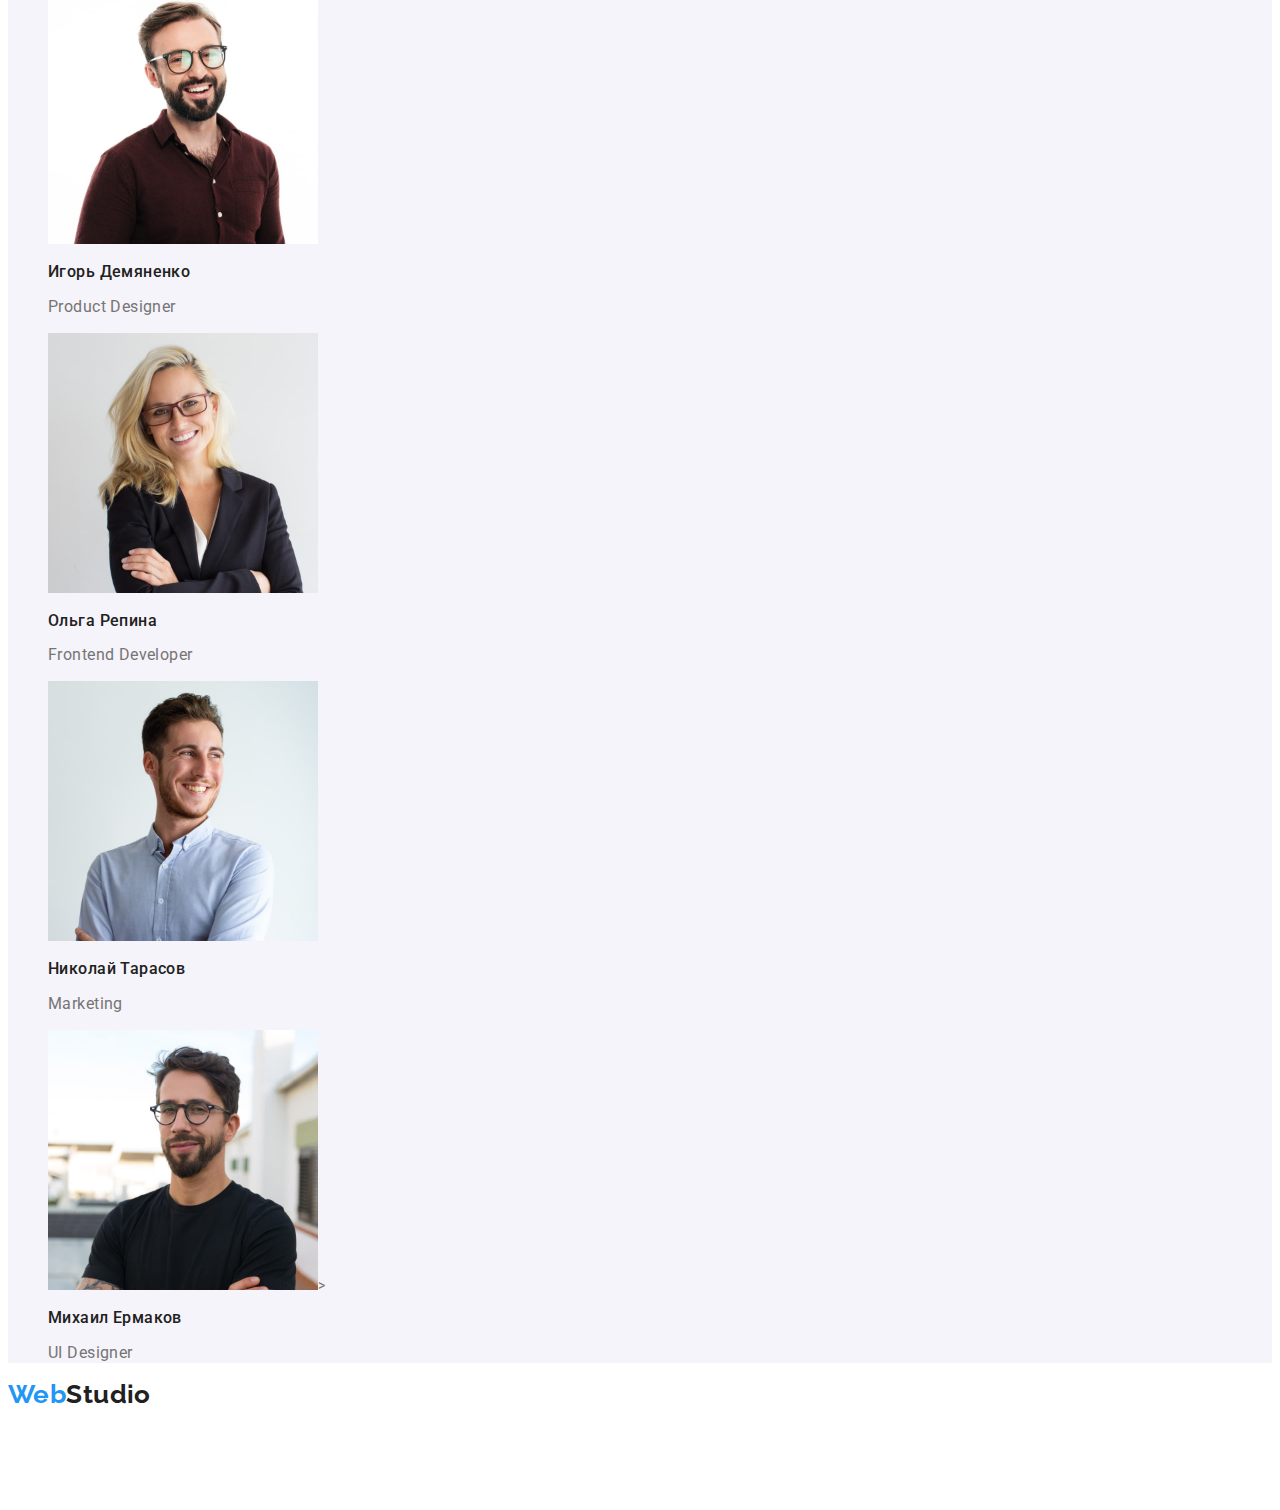
==== commit 359595b9: "update html+css" ====
--- a/index.html
+++ b/index.html
@@ -12,39 +12,39 @@
 </head>
 <body> 
     <header>
-        <a href=""><span class="logo"><span class="logo-color">Web</span>Studio</span></a>
-    <nav>
-        <ul class="site-nav list">
-            <li><a href="./index.html">студия</a></li>
-            <li><a href="./portfolio.html">портфлио</a></li>
-            <li><a href="">контакты</a></li>
-        </ul>
-    </nav>
+        <a class="logo" href=""><span class="logo-color">Web</span><span class="logo-second">Studio</span></a>
+        <nav>
+            <ul class="site-nav list">
+                <li><a class="link" href="./index.html">Студия</a></li>
+                <li><a class="link" href="./portfolio.html">Портфлио</a></li>
+                <li><a class="link" href="">Контакты</a></li>
+            </ul>
+        </nav>
         <ul class="auth-nav list">
-        <li><a href="mailto:info@devstudio.com">info@devstudio.com</a></li>
-        <li><a href="tel:+380991111111">+380991111111</a></li>
+            <li><a class="link" href="mailto:info@devstudio.com">info@devstudio.com</a></li>
+            <li><a class="link" href="tel:+380991111111">+380991111111</a></li>
         </ul>
     </header>
     <main>
         <section class="hero">    
-            <h1 class="hero-title"> Эфективные решения для вашего бизнеса </h1>
+            <h1 class="hero-title"> ЭФЕКТИВНЫЕ РЕШЕНИЯ ДЛЯ ВАШЕГО БИЗНЕСА </h1>
             <button class="button-order" type="button">Заказать услугу</button>
         </section>
         <section>
             <h2 hidden>Наши преимущества</h2>
             <ul class="advantage list" >
-                <li ><h3 class="title">Внимание к деталям</h3>
+                <li ><h3 class="title title-text advantage-style">Внимание к деталям</h3>
                     <p class="text">Идейные соображения, а также начало повседневной работы по формированию позиции.</p></li>
-                <li> <h3 class="title"> Пунктуальность</h3> 
+                <li> <h3 class="title title-text advantage-style"> Пунктуальность</h3> 
                     <p class="text"> Задача организации, в особенности же рамки и место обучения кадров влечет за собой.</p></li>
-                <li> <h3 class="title">Планирование</h3> 
-                    <p class="text">Равным образом консультация с широким активом в значительной степени обуславливает.</p></li>
-                <li> <h3 class="title">Современные технологии</h3> 
+                <li> <h3 class="title title-text advantage-style">Планирование</h3> 
+                    <p class="text ">Равным образом консультация с широким активом в значительной степени обуславливает.</p></li>
+                <li> <h3 class="title title-text advantage-style">Современные технологии</h3> 
                     <p class="text">Значимость этих проблем настолько очевидна, что реализация плановых заданий.</p></li>
             </ul>
                 </section>
         <section>
-            <h2 class="title" >Чем мы занимаемся</h2>
+            <h2 class="title title-text" >Чем мы занимаемся</h2>
             <ul class="list">
                 <li>
                     <img 
@@ -72,53 +72,53 @@
                     </li>
             </ul>
         </section>
-        <section>
-            <h2 class="title">Наша команда</h2>
+        <section class="team" >
+            <h2 class="title title-text">Наша команда</h2>
             <ul class="list" >
-                <li>
-                    <img 
+                <li class="team-color">
+                    <img  
                     src="./images/img-4.jpg"
                     alt="парень в очках улыбается"
                     width="270"
                     height="260"
                     />
-                        <h3 class="names">Игорь Демяненко</h3>
-                        <p lang="en"class="position">
+                        <h3 class="names title-text">Игорь Демяненко</h3>
+                        <p lang="en" class="position">
                         Product Designer
                         </p>
                     </li>
-                <li>
+                <li class="team-color">
                     <img
                     src="./images/img-5.jpg" 
                     alt="девушка в очках улибается"
                     width="270"
                     height="260"
                     />
-                        <h3 class="names">Ольга Репина</h3>
-                    <p lang="en"class="position">
+                        <h3 class="names title-text">Ольга Репина</h3>
+                    <p lang="en" class="position">
                     Frontend Developer
                     </p>
                     </li>
-                <li>
+                <li class="team-color">
                     <img
                     src="./images/img-6.jpg" 
                     alt="парень смотрит в сторону"
                     width="270"
                     height="260"
                     />
-                        <h3 class="names">Николай Тарасов</h3>
-                    <p lang="en"class="position">
+                        <h3 class="names title-text">Николай Тарасов</h3>
+                    <p lang="en" class="position">
                     Marketing
                     </p>
                     </li>
-                <li>
+                <li class="team-color">
                     <img 
                     src="./images/img-7.jpg" 
                     alt="парень в очках"
                     width="270"
                     height="260"
                     />>
-                        <h3 class="names">Михаил Ермаков </h3>
+                        <h3 class="names title-text">Михаил Ермаков </h3>
                     <p lang="en" class="position">
                     UI Designer
                     </p>
@@ -127,13 +127,13 @@
         </section>
     </main> 
     <footer>
-        <a href=""><span class="logo"><span class="logo-color">Web</span>Studio</span></a>
+        <a class="logo" href=""><span class="logo-color">Web</span><span class="logo-second">Studio</span></a>
         <address>
-        <ul class="list" >
-            <li><a class="adress" href="">г.Киев пр-т леси украинки 26</a></li>
-            <li><a class="contacts" href="mailto:info@devstudio.com">info@devstudio.com</a></li>
-            <li><a class="contacts" href="tel:+380991111111">+380991111111</a></li>
-            </ul>
+        <ul class="auth-down list">
+            <li><a class="link location" href="">г.Киев пр-т леси украинки 26</a></li>
+            <li><a class="link" href="mailto:info@devstudio.com">info@devstudio.com</a></li>
+            <li><a class="link" href="tel:+380991111111">+380991111111</a></li>
+        </ul>
         </address>
     </footer>
 </body>
--- a/css/styles.css
+++ b/css/styles.css
@@ -1,133 +1,171 @@
-:root{
-    --primery-text-color:#757575;
-    --title-text-color:#212121;
-    --accent-color:#2196F3; 
-    --primery-bg-color:#E5E5E5;
+:root {
+  --primery-text-color: #757575;
+  --title-text-color: #212121;
+  --accent-color: #2196f3;
+  --primery-bg-color: #ffffff;
 }
 
 body {
-    background-color: var(--primery-bg-color);
-    color: var(--primery-text-color);
-    font-family:Roboto, sans-serif;  
-    letter-spacing: 0.03em;
+  background-color: var(--primery-bg-color);
+  color: var(--primery-text-color);
+  font-family: Roboto, sans-serif;
+  letter-spacing: 0.03em;
+  font-size: 14px;
 }
-h2,h3{
-    color:var(--title-text-color);
+.title-text {
+  color: var(--title-text-color);
 }
-.logo{
-    font-family: Raleway,sans-serif;
-    font-weight: bold;
-    font-size: 26px;
-    line-height: 1.2;
+.logo {
+  font-family: Raleway, sans-serif;
+  font-weight: 700;
+  font-size: 26px;
+  line-height: 1.2;
+  text-decoration: none;
 }
-.logo-color{
-    color:var(--accent-color);
+.logo-color {
+  color: var(--accent-color);
 }
-.list{
-    list-style: none;
+.logo-second {
+  color: #212121;
+}
+.list {
+  list-style: none;
+}
+.link {
+  text-decoration: none;
 }
 .site-nav a {
-    color:var(--title-text-color);
-    font-weight: 500;
-    font-size: 14px;
-    line-height: 1.14;
-    letter-spacing: 0.02em;
+  color: var(--title-text-color);
+  font-weight: 500;
+  line-height: 1.14;
+  letter-spacing: 0.02em;
 }
 .site-nav a:hover,
-.site-nav a:focus{
-    color:var(--accent-color);
+.site-nav a:focus {
+  color: var(--accent-color);
 }
-.auth-nav a{
-    color: var(--primery-text-color);
-    font-weight: 500;
-    font-size: 14px;
-    line-height: 1.14;
-    letter-spacing: 0.02em;
+.auth-nav a {
+  color: var(--primery-text-color);
+  font-weight: 500;
+  line-height: 1.14;
+  letter-spacing: 0.02em;
 }
 .auth-nav a:hover,
-.auth-nav a:focus{
-    color:var(--accent-color);
+.auth-nav a:focus {
+  color: var(--accent-color);
 }
 
-.hero-title{
-    font-weight: 900;
-    font-size: 44px;
-    line-height: 1.36;
-    letter-spacing: 0.06em;
-    color: #FFFFFF;
+.hero-title {
+  font-weight: 900;
+  font-size: 44px;
+  line-height: 1.36;
+  letter-spacing: 0.06em;
+  color: #ffffff;
+  text-transform: uppercase;
 }
-.title{
-    font-weight: bold;
-    font-size: 36px;
-    line-height: 1.16;
+.title {
+  font-weight: 700;
+  font-size: 36px;
+  line-height: 1.16;
 }
-.avantage.list .title{
-    font-weight: bold;
-    font-size: 14px;
-    line-height: 1.42;
+.advantage-style {
+  font-weight: 700;
+  font-size: 14px;
+  line-height: 1.2;
+  letter-spacing: 0.03em;
+  text-transform: uppercase;
 }
-.avantage.list .text{
-    font-size: 14px;
-    line-height: 1.71;
+.avantage.list .title {
+  font-weight: 700;
+  line-height: 1.42;
 }
-.button-order{
-    background-color:var(--accent-color);
-    color: #fff;;
-    font-weight: bold;
-    font-size: 16px;
-    line-height: 1.87;
-    letter-spacing: 0.06em;
+.avantage.list .text {
+  line-height: 1.71;
+}
+.button-order {
+  background-color: var(--accent-color);
+  color: #fff;
+  font-weight: 700;
+  font-size: 16px;
+  line-height: 1.87;
+  letter-spacing: 0.06em;
+  cursor: pointer;
 }
 
 .button-order:hover,
-.button-order:focus{
-    background-color:#188CE8;
+.button-order:focus {
+  background-color: #188ce8;
 }
-.button-filter{
-    background-color:#F5F4FA;
-    font-weight: 500;
-    font-size: 16px;
-    line-height: 1.62;
+.button-filter {
+  background-color: #f5f4fa;
+  font-weight: 500;
+  font-size: 16px;
+  line-height: 1.62;
+  cursor: pointer;
 }
 .button-filter:hover,
-.button-filter:focus{
-    background-color:var(--accent-color);
-    color:#FFFFFF
+.button-filter:focus {
+  background-color: var(--accent-color);
+  color: #ffffff;
 }
-.adress{
-    font-size: 14px;
-    line-height: 1.71;
-    color: #FFFFFF;
+.auth-down a {
+  color: rgba(255, 255, 255, 0.6);
+  line-height: 1.71;
+  font-style: normal;
 }
-
-.contacts{
-    font-size: 14px;
-    line-height: 1.71;
-    color: rgba(255, 255, 255, 0.6);
+.auth-down a:hover,
+.auth-down a:focus {
+  color: var(--accent-color);
 }
-.names{
-    font-weight: 500;
-    font-size: 16px;
-    line-height: 1.18;
+.location {
+  color: #ffffff;
 }
-.position{
-    font-size: 16px;
-    line-height: 1.18;
+.names {
+  font-weight: 500;
+  font-size: 16px;
+  line-height: 1.18;
 }
-.project-name{
-    font-weight: bold;
-    font-size: 18px;
-    line-height: 2;
-    letter-spacing: 0.06em;
+.position {
+  font-size: 16px;
+  line-height: 1.18;
+}
+.project-name {
+  font-weight: 700;
+  font-size: 18px;
+  line-height: 2;
+  letter-spacing: 0.06em;
+}
+.project-type {
+  font-size: 16px;
+  line-height: 1.87;
 }
 .project-type .text {
-    font-size: 16px;
-    line-height: 1.87;
+  font-size: 16px;
+  line-height: 1.87;
 }
-
+.team {
+  background-color: #f5f4fa;
+}
+.member {
+  background-color: #ffffff;
+}
+.top-page {
+  background-color: #ffffff;
+}
+.dawn-page {
+  background-color: #2f303a;
+}
+.projects-color {
+  background-color: #ffffff;
+  text-decoration: none;
+}
+.project-style {
+  text-decoration: none;
+  color: var(--primery-text-color);
+}
 /*#212121 текст основного кол */
 /*#757575; текст вторичний кол*/
 /* #E5E5E5 основний фон */
 /* #F5F4FA вторичний фон */
 /* білий #FFFFFF */
-/*#2196F3 акцент*/
+/*#2196F3 акцент*/ ;
